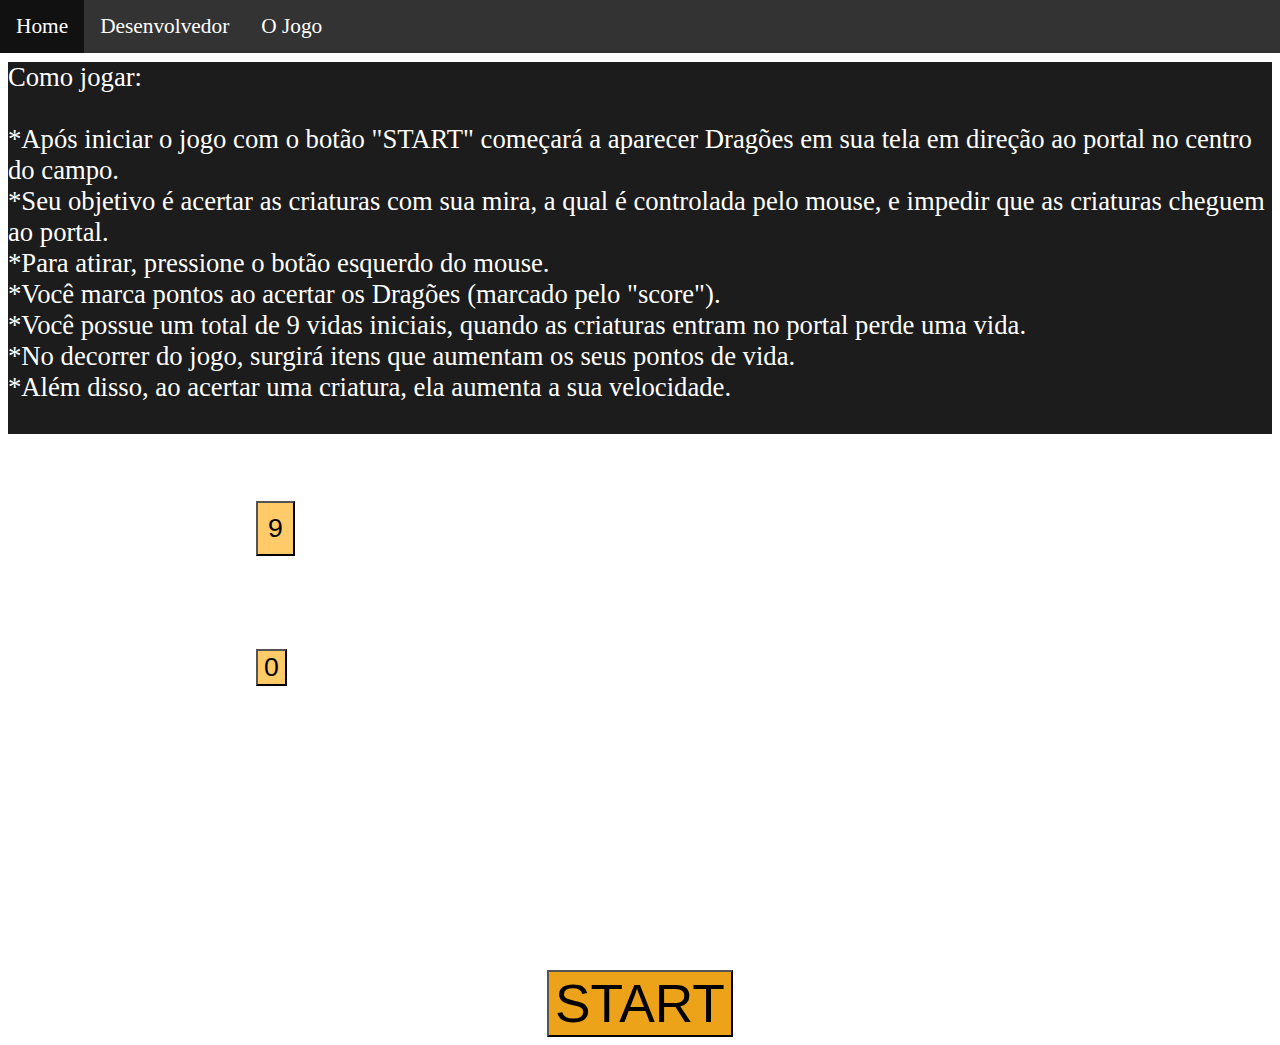
==== gamePage.html @ d976dade "Update and rename game.html to gamePage.html" ====
<!DOCTYPE html>
<html lang="en">
<head>
    <meta charset="UTF-8">
    <title>O Jogo</title>
    <link href="estilo.css" rel="stylesheet">
    <style>
        body{
            background-image: url('wallpaper3.png');
            background-size: cover;
        }

        #myCanvas{
            background-image: url(teste.gif);
            background-size: cover;
        }

        .c1{
            display: flex;
            justify-content: center;
        }

        #bot{
            display: flex;
            justify-content: center;
        }

        #botao{
            background-color: rgb(236, 163, 26);
            font-size: 40pt;
        }

        #botao:hover{
            background-color: rgb(194, 79, 3);
        }
        #texto1{
            color: white;
            font-size: 20pt;
            background-color: rgb(28, 28, 28);
        }
        #texto2{
            color: white;
            font-size: 20pt;
        }
        #vida{
            background-color: rgb(255, 202, 104);
            font-size: 20pt;
            padding: 10px;
            display: flex;
        }
        #score{
            background-color: rgb(255, 202, 104);
            font-size: 20pt;
            display: flex;
        }

    </style>
</head>
<body>
    <ul id="barra">
        <li class="linha"><a href="index.html">Home</a></li>
        <li class="linha"><a href="page2.html">Desenvolvedor</a></li>
        <li class="linha"><a href="gamePage.html">O Jogo</a></li>
    </ul>
    <br>
    <br>
    <br>
    <div id="texto1">Como jogar:<br><br>
    *Após iniciar o jogo com o botão "START" começará a aparecer Dragões em sua tela em direção ao portal no centro do campo.<br>
    *Seu objetivo é acertar as criaturas com sua mira, a qual é controlada pelo mouse, e impedir que as criaturas cheguem ao portal.<br>
    *Para atirar, pressione o botão esquerdo do mouse.<br>
    *Você marca pontos ao acertar os Dragões (marcado pelo "score").<br>
    *Você possue um total de 9 vidas iniciais, quando as criaturas entram no portal perde uma vida.<br>
    *No decorrer do jogo, surgirá itens que aumentam os seus pontos de vida.<br>
    *Além disso, ao acertar uma criatura, ela aumenta a sua velocidade.<br><br>
    </div>
    <br><br>
    <div class = "c1">
        <div id="texto2">
            Vidas:<input type="button" id="vida"> <br><br> 
            Score:<input type="button" id="score">  
        </div>
    <canvas id="myCanvas" width="700px" height="500px"></canvas>
    </div>

    <div id="bot">
    <input type="button" value="START" onclick="reset();introPiscarBranco();introPiscarBackground();introPiscarBranco2();introPiscarBackground2();introPiscarBranco3();introPiscarBackground3();intro() ;musicIntro(); musicLoop(); atualizar(); asaMov()" id="botao">
    </div>
    <script src="game.js"></script>
</body>
</html>
---- estilo.css ----
#barra{
    list-style-type: none;
    margin: 0;
    padding: 0;
    overflow: hidden;
    background-color: #333;
    position: fixed;
    top: 0;
    left: 0;
    width: 100%;
}

.linha{
    float: left;
}

li a {
    display: block;
    color:white;
    text-align: center;
    padding: 14px 16px;
    text-decoration: none;
    font-size: 16pt;
}

li a:hover{
    background-color: #111;
}

li a:active{
    background-color: rgba(26, 26, 26, 0.931);
}
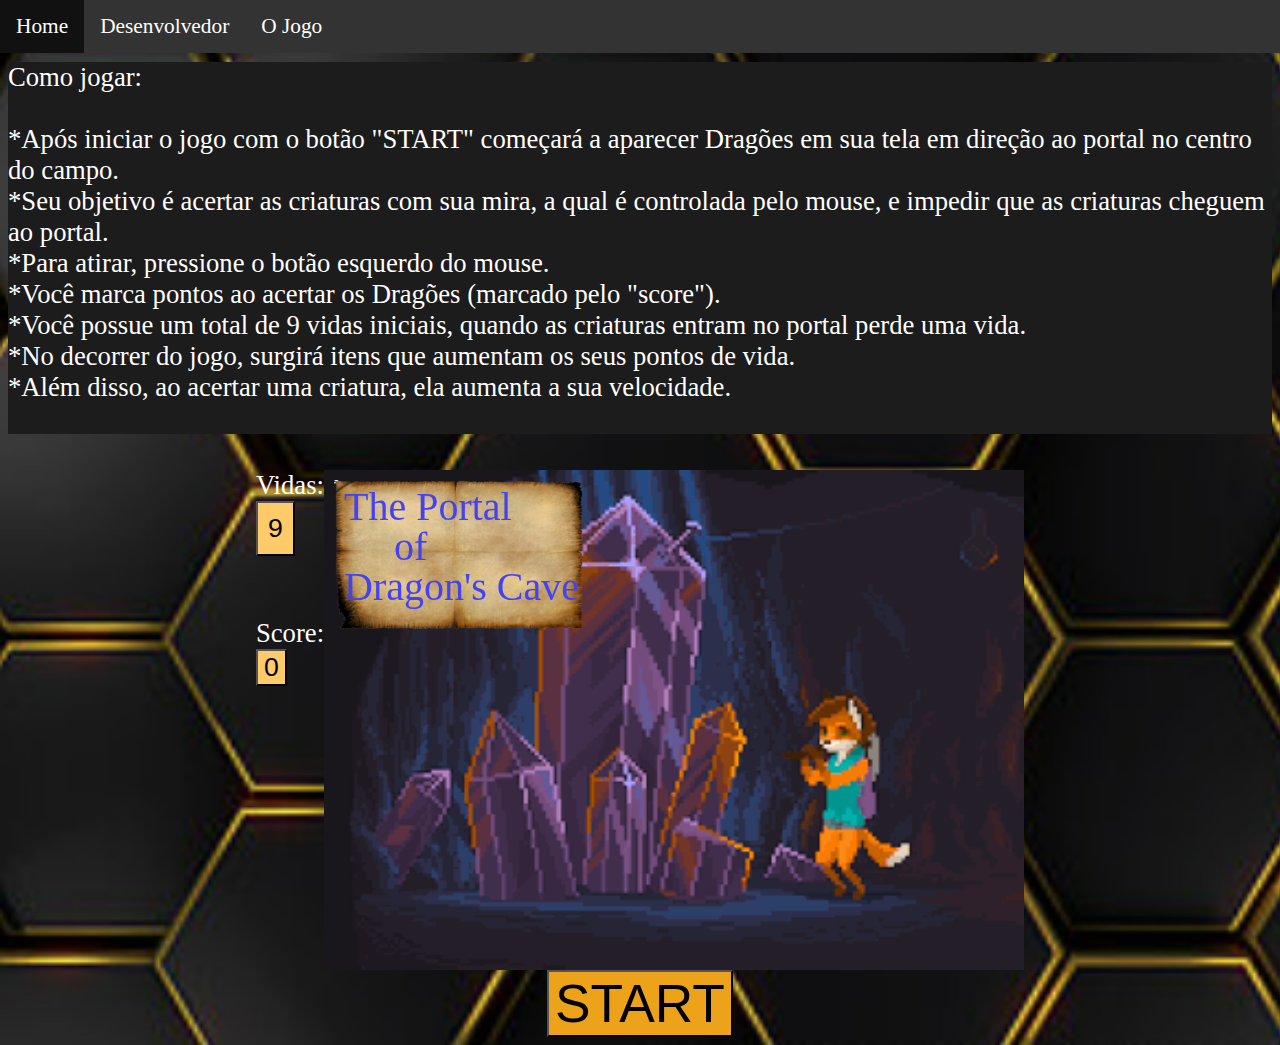
==== commit f5a979ec: "Update gamePage.html" ====
--- a/gamePage.html
+++ b/gamePage.html
@@ -6,12 +6,12 @@
     <link href="estilo.css" rel="stylesheet">
     <style>
         body{
-            background-image: url('wallpaper3.png');
+            background-image: url('jogo/wallpaper3.png');
             background-size: cover;
         }
 
         #myCanvas{
-            background-image: url(teste.gif);
+            background-image: url(jogo/teste.gif);
             background-size: cover;
         }
 
